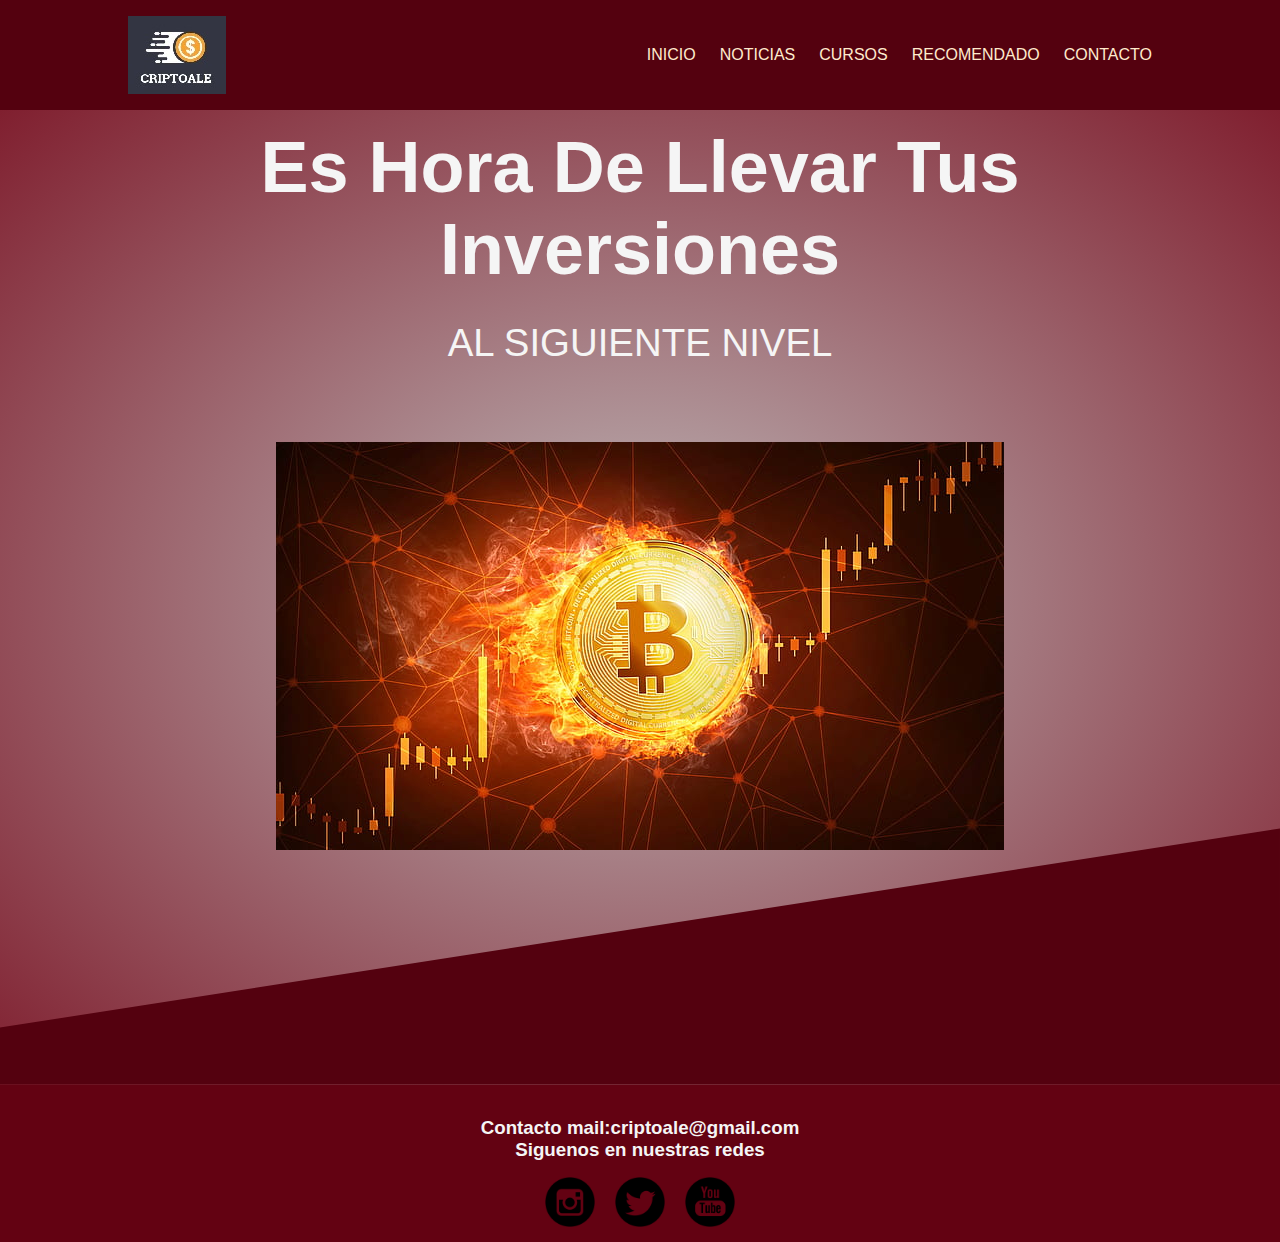
==== index.html @ b3c79ffd "Primer version de la Web" ====
<!DOCTYPE html>
<html lang="en">
  <head>
    <meta charset="UTF-8" />
    <meta http-equiv="X-UA-Compatible" content="IE=edge" />
    <meta name="viewport" content="width=device-width, initial-scale=1.0" />
    <link rel="stylesheet" href="css/style.css" />

    <title>CriptoAle</title>
  </head>
  <body>
    <header>
      <div class="container">
        <div class="row">
          <a href="/" class="logo">
            <img src="img/logo pagina 1.jpg" alt="logo criptoale" />
          </a>

          <nav class="nav">
            <ul class="nav__list">
              <li class="nav__item">
                <a class="nav__link" href="index.html">Inicio</a>
              </li>
              <li class="nav__item">
                <a class="nav__link" href="./secciones/noticias.html"
                  >Noticias</a
                >
              </li>
              <li class="nav__item">
                <a class="nav__link" href="./secciones/cursos.html">Cursos</a>
              </li>
              <li class="nav__item">
                <a class="nav__link" href="./secciones/recomendaciones.html"
                  >Recomendado</a
                >
              </li>
              <li class="nav__item">
                <a class="nav__link" href="./secciones/contacto.html"
                  >Contacto</a
                >
              </li>
            </ul>
          </nav>
        </div>
      </div>
    </header>
    <main>
      <section id="intro-section">
        <div class="container">
          <div class="row2">
            <div class="col">
              <h1 class="display-2">
                <span class="display-2--intro"
                  >Es hora de llevar tus inversiones
                </span>
                <br />
                <span class="display-2--description"> AL SIGUIENTE NIVEL </span>
              </h1>
            </div>
            <div class="img-box">
              <img src="img/foto btc.jpg" alt="foto bitcoin" />
            </div>
          </div>
        </div>
        <svg xmlns="http://www.w3.org/2000/svg" viewBox="0 0 1440 320">
          <path
            fill="#54010F "
            fill-opacity="1"
            d="M0,256L1440,32L1440,320L0,320Z"
          ></path>
        </svg>
      </section>
    </main>
    <footer>
      <div class="footer__design">
        <h3>
          Contacto mail:criptoale@gmail.com <br />
          Siguenos en nuestras redes
        </h3>
        <div class="footer__img">
          <img src="./img/icono instagram.png" alt="icono instagram" />

          <img src="./img/icono twitter.png" alt="icono twitter" />

          <img src="./img/icono youtube.png" alt="icono youtube" />
        </div>
      </div>
    </footer>
  </body>
</html>
---- css/style.css ----
* {
  padding: 0;
  margin: 0;
  box-sizing: border-box;
}
body {
  font-family: Arial, Helvetica, sans-serif;
  background-color: lightgray;
}
img {
  max-width: 100%;
}
img,
svg {
  vertical-align: middle;
}
.container {
  width: 80%;
  margin: 0 auto;
  max-width: 1320px;
}
.row {
  display: flex;
  align-items: center;
  justify-content: space-between;
}
.row2 {
  flex-direction: column;
}
.col {
  width: 100%;
}
@keyframes logo {
  from {
  }
  to {
    transform: scale(1.1, 1.1);
  }
}
.logo {
  padding-top: 1rem;
  padding-bottom: 1rem;
  animation: logo;
  animation-duration: 1s;
  animation-iteration-count: infinite;
}
header {
  background-color: #54010f;
  position: sticky;
  top: 0;
  z-index: 2;
}

.nav__list {
  list-style: none;
  display: flex;
}
.nav__item {
  margin: 0 0 0 1.5rem;
}
.nav__link {
  color: blanchedalmond;
  text-transform: uppercase;
  text-decoration: none;
}
.nav__link:hover {
  font-size: 1.2rem;
  color: rgb(255, 230, 191);
}

.nav__link:focus {
  opacity: 0, 65;
}
#intro-section {
  background-image: radial-gradient(rgb(190, 185, 185), rgb(128, 31, 47));
  padding: 1rem 0 0 0;
}
.display-2 {
  text-transform: capitalize;
  color: whitesmoke;
  font-size: 4.5rem;
  font-weight: 400;
}
.display-2--intro {
  font-weight: 700;
  display: inline-block;
}
.display-2--description {
  font-size: 2.4rem;
  display: inline-block;
  margin-top: 1.2rem;
}
.img-box {
  text-align: center;
  margin-top: 2%;
  transform: translate(0, 50px);
}

h1 {
  color: whitesmoke;
  text-align: center;
}
footer {
  padding-top: 2rem;
  background-color: rgb(99, 2, 18);
  color: whitesmoke;
  text-align: center;
}
.footer__design {
  padding-bottom: 15px;
}
.footer__img {
  padding-top: 1rem;
  display: grid;
  grid-template-columns: 50px 50px 50px;
  justify-content: center;
  grid-gap: 20px;
}

h1 {
  font-size: 2.5rem;
}

.main__noticias {
  width: 80%;
  margin: 0 auto;
  max-width: 1320px;
  padding: 1rem 0 0 0;
  color: black;
}
.main__cursos {
  width: 80%;
  margin: 0 auto;
  max-width: 1320px;
  padding: 1rem 0 0 0;
}

.grid__cursos {
  padding-top: 30px;
  padding-bottom: 30px;
  display: grid;
  grid-template-rows: 1fr 1fr 1fr;
  grid-row-gap: 40px;
}
.main__recomendaciones {
  width: 80%;
  margin: 0 auto;
  max-width: 1320px;
  padding: 1rem 0 0 0;
}
.h2__libros {
  padding-top: 30px;
  padding-bottom: 20px;
}
.h2__videos {
  padding-top: 30px;
}
.grid__videos {
  padding: 30px;
  display: grid;
  grid-template-columns: 1fr 1fr;
  grid-template-rows: 1fr 1fr;
  grid-column-gap: 30px;
  grid-row-gap: 30px;
}
a {
  color: rgba(255, 255, 255, 0.836);
  text-decoration: none;
}

.main__contacto {
  width: 80%;
  margin: 0 auto;
  max-width: 1320px;
  padding: 1rem 0 0 0;
}
.form {
  background-color: #fff;
  margin: auto;
  width: 90%;
  max-width: 400px;
  padding: 4.5rem 3em;
  border-radius: 10px;
  box-shadow: 0 5px 10px -5px rgb(0 0 0 / 30%);
  text-align: center;
}

.container-form {
  width: 100%;
  max-width: 1100px;
  margin: left;
  display: grid;
  grid-template-columns: repeat(2, 1fr);
  grid-gap: 50px;
  margin-top: 90px;
}
.container-form h2 {
  margin-bottom: 15px;
  font-size: 35px;
}
.container-form p {
  font-size: 17px;
  line-height: 1.6;
  margin-bottom: 50px;
}
.container-form a {
  font-size: 17px;
  display: inline-block;
  text-decoration: none;
  width: 100%;
  margin-bottom: 15px;
  color: black;
  font-weight: 700;
}
.container-form a i {
  color: black;
  margin-right: 10px;
}
.container-form form .campo,
textarea {
  width: 100%;
  padding: 15px 10px;
  font-size: 16px;
  border: 1px solid #dbdbdb;
  margin-bottom: 20px;
  border-radius: 3px;
  outline: 0px;
}
.container-form form textarea {
  max-width: 530px;
  min-width: 530px;
  min-height: 140px;
  max-height: 150px;
}
.container-form .btn-enviar {
  padding: 15px;
  font-size: 16px;
  border: none;
  outline: 0px;
  background: rgb(70, 69, 69);
  color: white;
  border-radius: 12px;
  cursor: pointer;
  transition: all 300ms ease;
}
.container-form .btn-enviar:hover {
  background: gray;
}
.ubicación h2 {
  margin-bottom: 15px;
  font-size: 35px;
}
@media (min-width: 768px) {
  .container {
    width: 80%;
  }
}
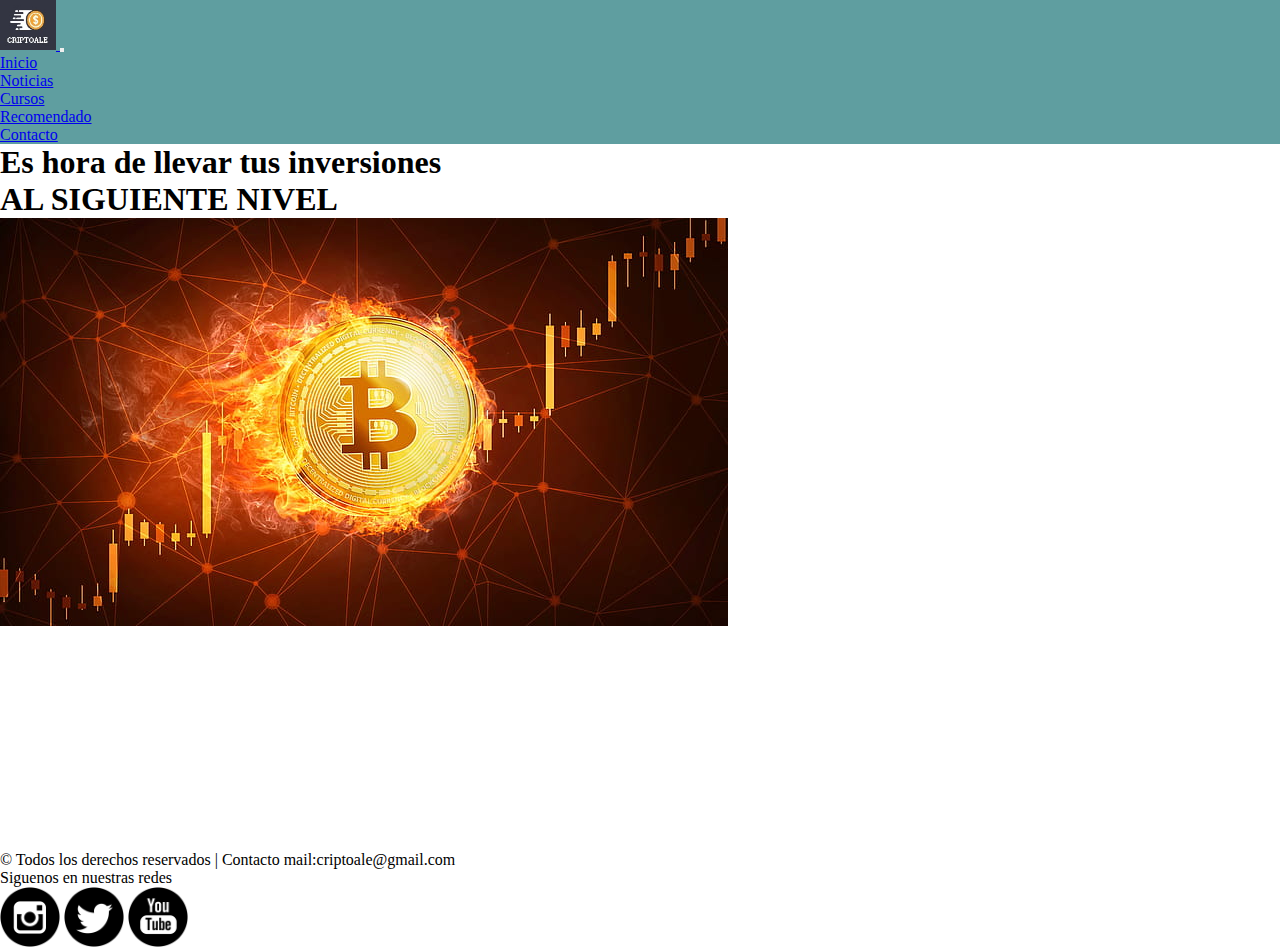
==== commit 765ca27e: "cambios bootstrap" ====
--- a/index.html
+++ b/index.html
@@ -4,87 +4,105 @@
     <meta charset="UTF-8" />
     <meta http-equiv="X-UA-Compatible" content="IE=edge" />
     <meta name="viewport" content="width=device-width, initial-scale=1.0" />
-    <link rel="stylesheet" href="css/style.css" />
-
+    <!-- CSS de Bootstrap -->
+    <link
+      href="https://cdn.jsdelivr.net/npm/bootstrap@5.2.0/dist/css/bootstrap.min.css"
+      rel="stylesheet"
+      integrity="sha384-gH2yIJqKdNHPEq0n4Mqa/HGKIhSkIHeL5AyhkYV8i59U5AR6csBvApHHNl/vI1Bx"
+      crossorigin="anonymous"
+    />
+    <link rel="stylesheet" href="./css/estilos.css" />
     <title>CriptoAle</title>
   </head>
   <body>
     <header>
-      <div class="container">
-        <div class="row">
-          <a href="/" class="logo">
-            <img src="img/logo pagina 1.jpg" alt="logo criptoale" />
+      <nav class="navbar navbar-expand-lg colorNAV">
+        <div class="container">
+          <a class="navbar-brand" href="#">
+            <img
+              src="./img/logo pagina 1.jpg"
+              alt="logo criptoale"
+              width="56"
+              height="50"
+            />
           </a>
-
-          <nav class="nav">
-            <ul class="nav__list">
-              <li class="nav__item">
-                <a class="nav__link" href="index.html">Inicio</a>
-              </li>
-              <li class="nav__item">
-                <a class="nav__link" href="./secciones/noticias.html"
-                  >Noticias</a
+          <button
+            class="navbar-toggler"
+            type="button"
+            data-bs-toggle="collapse"
+            data-bs-target="#navbarSupportedContent"
+            aria-controls="navbarSupportedContent"
+            aria-expanded="false"
+            aria-label="Toggle navigation"
+          >
+            <span class="navbar-toggler-icon"></span>
+          </button>
+          <div class="collapse navbar-collapse" id="navbarSupportedContent">
+            <ul class="navbar-nav mx-auto mb-2 mb-lg-0">
+              <li class="nav-item">
+                <a class="nav-link active text-light text-uppercase" aria-current="page" href="./index.html"
+                  >Inicio</a
                 >
               </li>
-              <li class="nav__item">
-                <a class="nav__link" href="./secciones/cursos.html">Cursos</a>
+              <li class="nav-item">
+                <a class="nav-link text-light text-uppercase" href="./secciones/noticias.html">Noticias</a>
               </li>
-              <li class="nav__item">
-                <a class="nav__link" href="./secciones/recomendaciones.html"
-                  >Recomendado</a
-                >
+              <li class="nav-item">
+                <a class="nav-link text-light text-uppercase" href="./secciones/cursos.html">Cursos</a>
               </li>
-              <li class="nav__item">
-                <a class="nav__link" href="./secciones/contacto.html"
-                  >Contacto</a
-                >
+              <li class="nav-item">
+                <a class="nav-link text-light text-uppercase" href="./secciones/recomendaciones.html">Recomendado</a>
               </li>
-            </ul>
-          </nav>
+              <li class="nav-item">
+                <a class="nav-link text-light text-uppercase" href="./secciones/contacto.html">Contacto</a>
+              </li>
+              
+              
+            </form>
+          </div>
         </div>
-      </div>
+      </nav>
     </header>
     <main>
-      <section id="intro-section">
-        <div class="container">
-          <div class="row2">
-            <div class="col">
-              <h1 class="display-2">
-                <span class="display-2--intro"
-                  >Es hora de llevar tus inversiones
-                </span>
-                <br />
+      <section>
+        <div class="container_index">
+          <div class="container text-center">    
+            <h1 class="display-2">
+              <span class="display-2--intro"
+                >Es hora de llevar tus inversiones
+              </span>
+              <br />
                 <span class="display-2--description"> AL SIGUIENTE NIVEL </span>
-              </h1>
+            </h1>
             </div>
-            <div class="img-box">
-              <img src="img/foto btc.jpg" alt="foto bitcoin" />
-            </div>
-          </div>
+            <div class="container text-center ">
+              <img class="img-fluid" src="img/foto btc.jpg" alt="foto bitcoin" />
+            
+          
+             </div>
         </div>
-        <svg xmlns="http://www.w3.org/2000/svg" viewBox="0 0 1440 320">
-          <path
-            fill="#54010F "
-            fill-opacity="1"
-            d="M0,256L1440,32L1440,320L0,320Z"
-          ></path>
-        </svg>
       </section>
     </main>
     <footer>
-      <div class="footer__design">
-        <h3>
-          Contacto mail:criptoale@gmail.com <br />
+      <div class="container-fluid bg-light text-center p-3">
+        <p>&copy; Todos los derechos reservados | Contacto mail:criptoale@gmail.com 
+           <br />
           Siguenos en nuestras redes
-        </h3>
+        </p>
         <div class="footer__img">
-          <img src="./img/icono instagram.png" alt="icono instagram" />
+          <img src="./img/icono instagram.png" alt="icono instagram" width="60px" />
 
-          <img src="./img/icono twitter.png" alt="icono twitter" />
+          <img src="./img/icono twitter.png" alt="icono twitter"  width="60px" />
 
-          <img src="./img/icono youtube.png" alt="icono youtube" />
+          <img src="./img/icono youtube.png" alt="icono youtube"  width="60px" />
         </div>
       </div>
     </footer>
+    <!-- JavaScript Bundle with Popper -->
+    <script
+      src="https://cdn.jsdelivr.net/npm/bootstrap@5.2.0/dist/js/bootstrap.bundle.min.js"
+      integrity="sha384-A3rJD856KowSb7dwlZdYEkO39Gagi7vIsF0jrRAoQmDKKtQBHUuLZ9AsSv4jD4Xa"
+      crossorigin="anonymous"
+    ></script>
   </body>
 </html>
--- a/css/estilos.css
+++ b/css/estilos.css
@@ -0,0 +1,21 @@
+* {
+  margin: 0%;
+  padding: 0%;
+}
+.colorNAV {
+  background-color: cadetblue;
+}
+.nav__link {
+  color: blanchedalmond;
+  text-transform: uppercase;
+  text-decoration: none;
+}
+.container_index {
+  height: 75vh;
+}
+.container_contacto {
+  height: 36vh;
+}
+footer {
+  padding-top: 2rem;
+}
